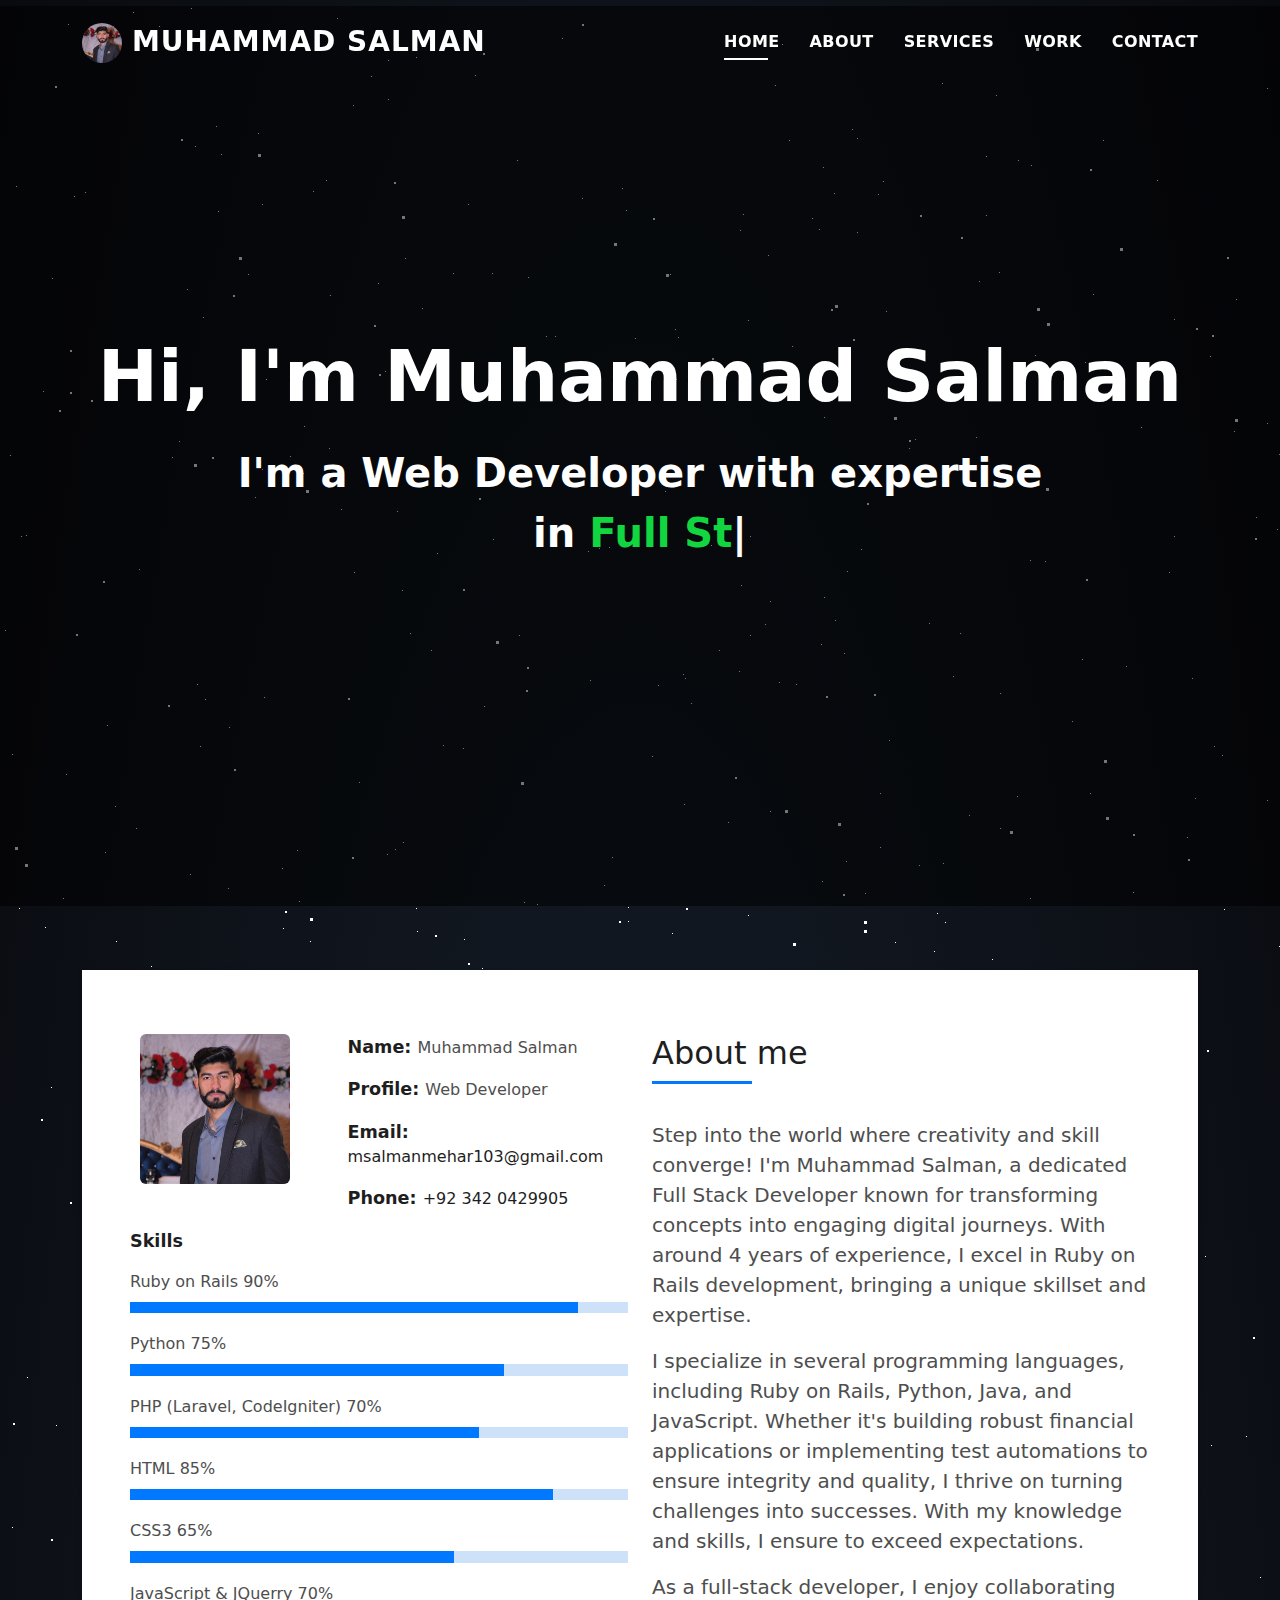
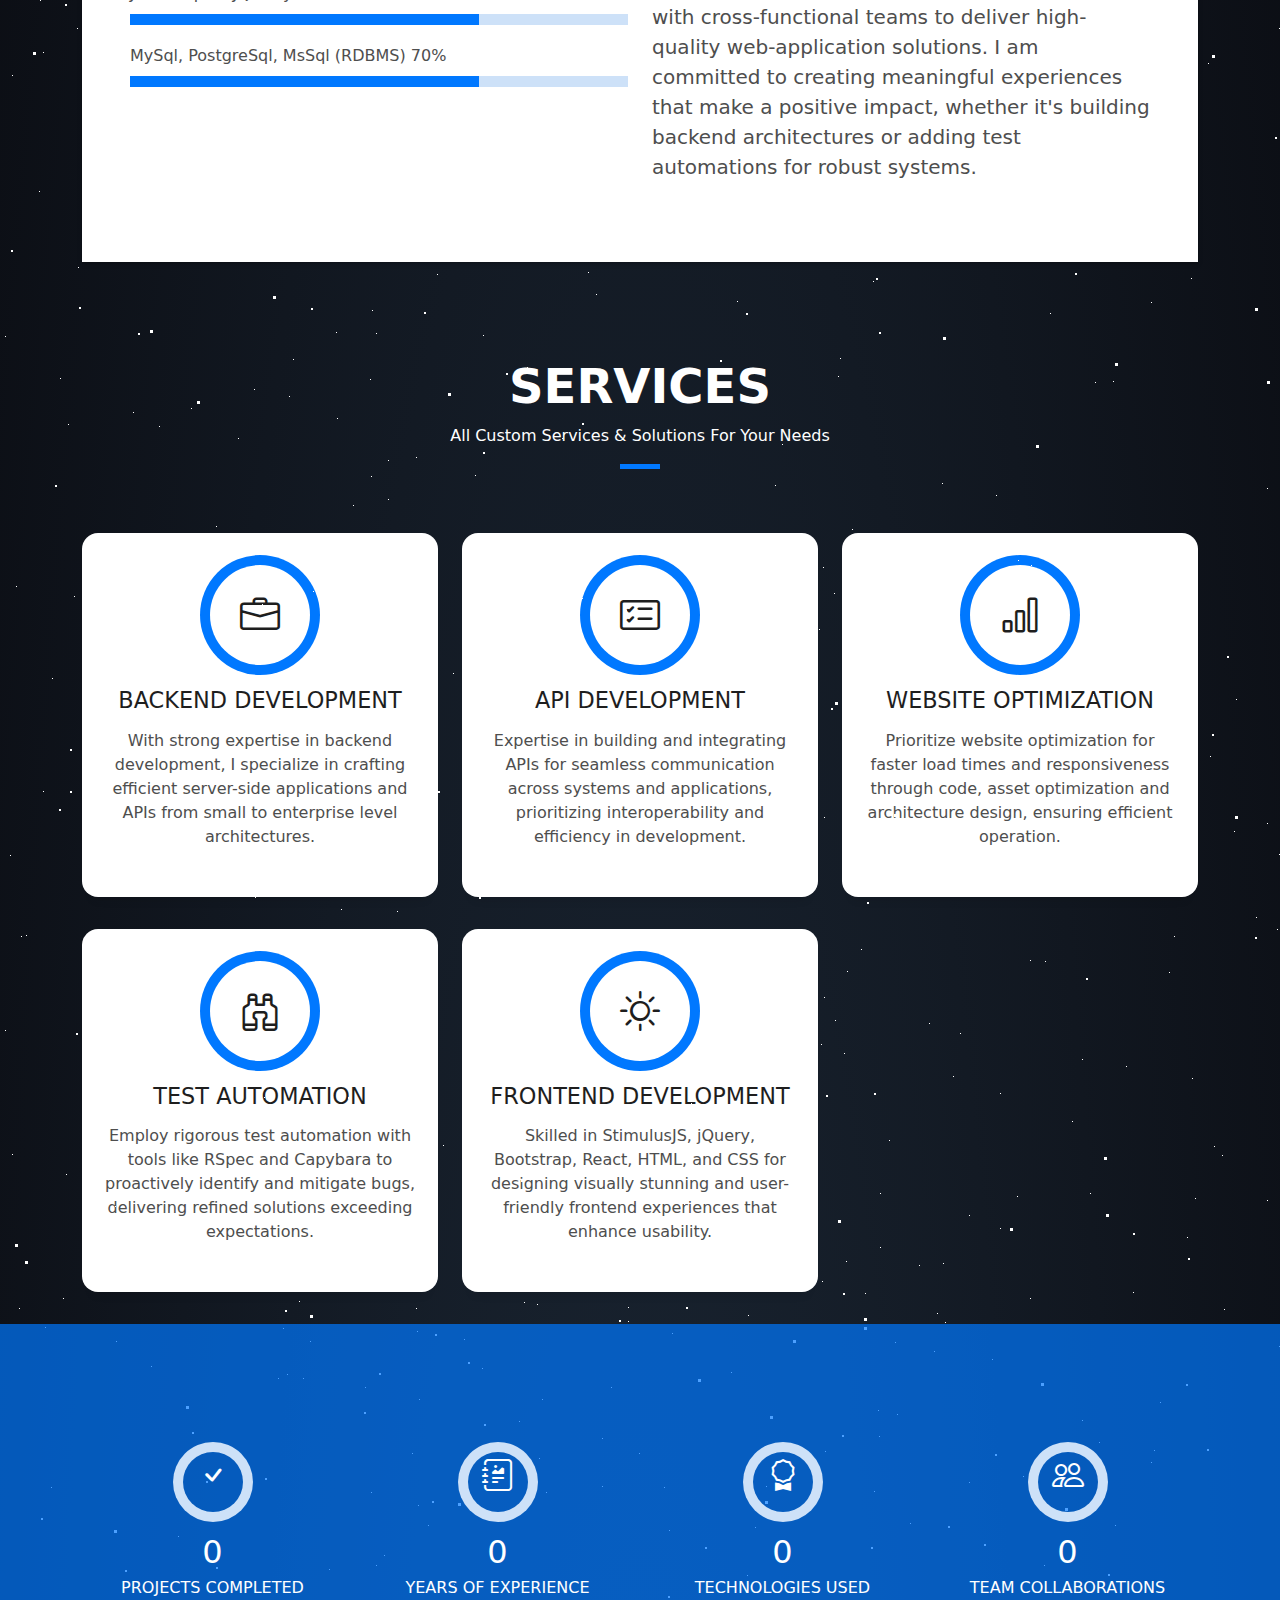
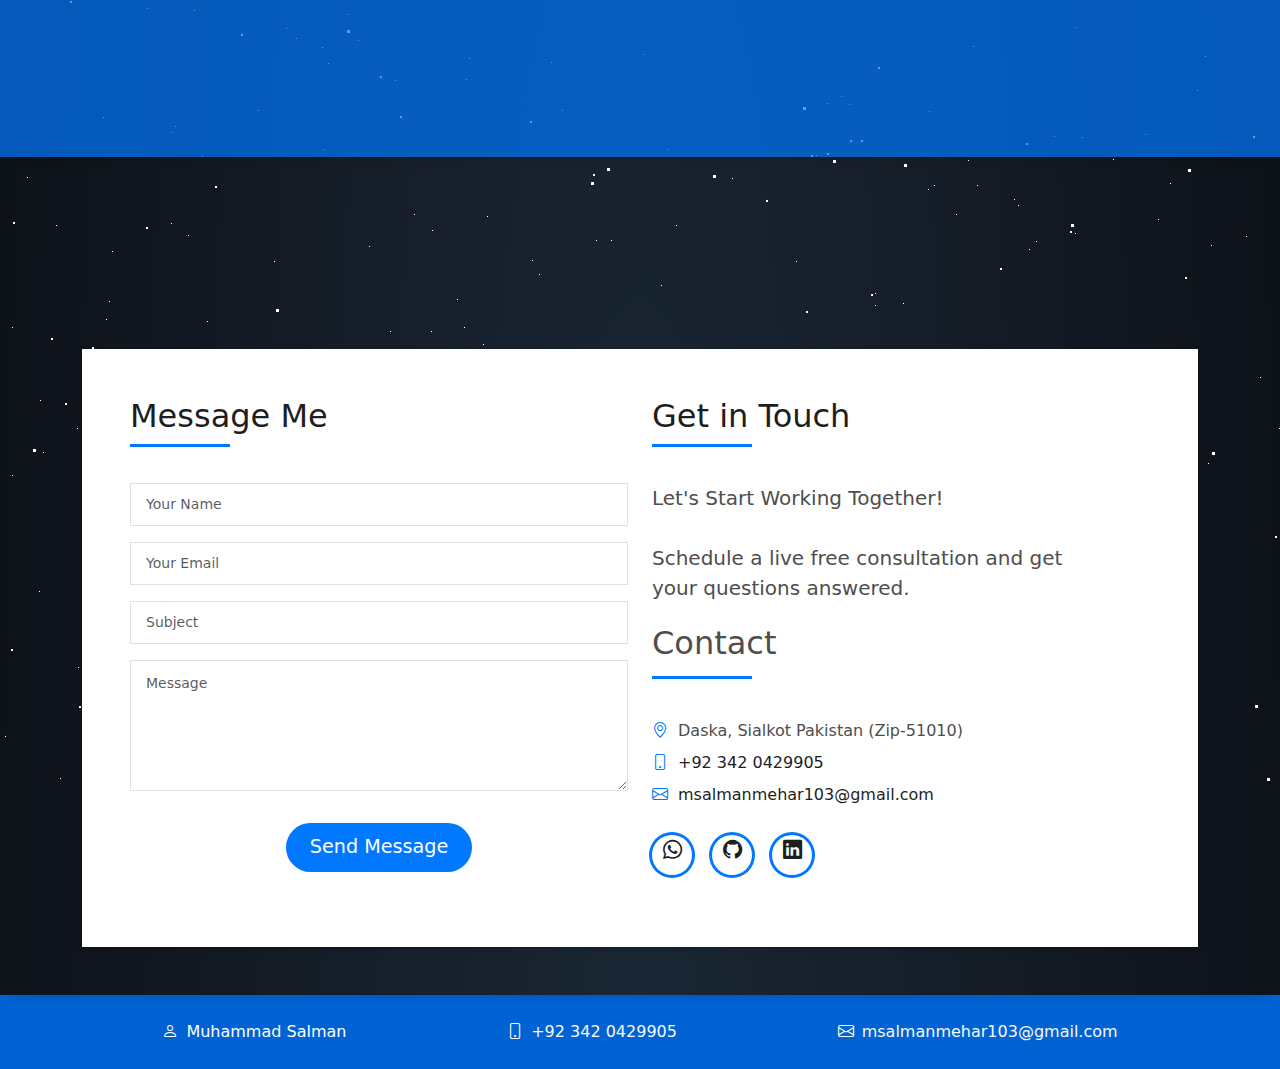
==== portfolio/index.html @ c0777f91 "resume" ====
<!DOCTYPE html>
<html lang="en">

<head>
  <meta charset="utf-8">
  <meta content="width=device-width, initial-scale=1.0" name="viewport">

  <title>Salman | Web Developer</title>
  <meta content="Muhammad Salman - Software Developer, Portfolio" name="description">
  <meta content="Salman Mehar, software developer, web developer, Ruby on Rails, JavaScript, JQuerry, portfolio, web applications, websites" name="keywords">
  <link href="assets/img/logo-personal.jpeg" rel="icon">
  <link href="assets/vendor/bootstrap/css/bootstrap.min.css" rel="stylesheet">
  <link href="assets/vendor/bootstrap-icons/bootstrap-icons.css" rel="stylesheet">
  <link href="assets/vendor/glightbox/css/glightbox.min.css" rel="stylesheet">
  <link href="assets/vendor/swiper/swiper-bundle.min.css" rel="stylesheet">
  <link href="assets/css/style.css" rel="stylesheet">
  <link href="assets/css/stars.css" rel="stylesheet">
  <link href="assets/scss/style.scss" rel="stylesheet">
</head>

<body>
  <div id='stars'></div>
  <div id='stars2'></div>
  <div id='stars3'></div>
  <header id="header" class="fixed-top">
    <div class="container d-flex align-items-center justify-content-between">

      <div class="branding d-flex align-items-center">
        <a href="index.html" class="logo"><img src="assets/img/logo-personal.jpeg" alt="" class="img-fluid logo-icon"></a>
        <h1 class="logo"><a href="index.html">MUHAMMAD SALMAN</a></h1>
      </div>

      <nav id="navbar" class="navbar">
        <ul>
          <li><a class="nav-link scrollto active" href="#hero">Home</a></li>
          <li><a class="nav-link scrollto" href="#about">About</a></li>
          <li><a class="nav-link scrollto" href="#services">Services</a></li>
          <li><a class="nav-link scrollto " href="#work">Work</a></li>
          <!-- <li><a class="nav-link scrollto " href="#blog">Blog</a></li> -->
          <li><a class="nav-link scrollto" href="#contact">Contact</a></li>
        </ul>
        <i class="bi bi-list mobile-nav-toggle"></i>
      </nav>

    </div>
  </header>

  <!-- ======= Home Section ======= -->
  <div id="hero" class="hero route bg-image">
    <div class="overlay-itro"></div>
    <div class="hero-content display-table">
      <div class="table-cell">
        <div class="container">
          <!-- <p class="display-6 color-d">Welcome to my Portfolio!</p> -->
          <h1 class="hero-title mb-4">Hi, I'm Muhammad Salman</h1>
          <p class="hero-subtitle">I'm a Web Developer with expertise<br>in <span class="typed typing-text" data-typed-items="Full Stack Engineering, Ruby on Rails Development, Test Automation, and AI Integration"></span></p>          
          <!-- <p class="pt-3"><a class="btn btn-primary btn js-scroll px-4" href="#about" role="button">Learn More</a></p> -->
        </div>
      </div>
    </div>
  </div><!-- End Home Section -->

  <main id="main">

    <!-- ======= About Section ======= -->
    <section id="about" class="about-mf sect-pt4 route">
      <div class="container">
        <div class="row">
          <div class="col-sm-12">
            <div class="box-shadow-full">
              <div class="row">
                <div class="col-md-6">
                  <div class="row">
                    <div class="col-sm-6 col-md-5">
                      <div class="about-img">
                        <img src="assets/img/logo-personal.jpeg" class="img-fluid rounded b-shadow-a" alt="">
                      </div>
                    </div>
                    <div class="col-sm-6 col-md-7">
                      <div class="about-info">
                        <p><span class="title-s">Name: </span> <span>Muhammad Salman</span></p>
                        <p><span class="title-s">Profile: </span> <span>Web Developer</span></p>
                        <p><span class="title-s">Email: </span> <span><a href="mailto:msalmanmehar103@gmail.com">msalmanmehar103@gmail.com</a></span></p>
                        <p><span class="title-s">Phone: </span> <span><a href="tel:+923420429905">+92 342 0429905</a></span></p>
                      </div>
                    </div>
                  </div>
                  <div class="skill-mf">
                    <p class="title-s">Skills</p>
                    <span>Ruby on Rails</span> <span class="pull-right">90%</span>
                    <div class="progress">
                      <div class="progress-bar" role="progressbar" style="width: 90%" aria-valuenow="90" aria-valuemin="0" aria-valuemax="100"></div>
                    </div>
                    <span>Python</span> <span class="pull-right">75%</span>
                    <div class="progress">
                      <div class="progress-bar" role="progressbar" style="width: 75%" aria-valuenow="75" aria-valuemin="0" aria-valuemax="100"></div>
                    </div>
                    <span>PHP (Laravel, CodeIgniter)</span> <span class="pull-right">70%</span>
                    <div class="progress">
                      <div class="progress-bar" role="progressbar" style="width: 70%" aria-valuenow="70" aria-valuemin="0" aria-valuemax="100"></div>
                    </div>
                    <span>HTML</span> <span class="pull-right">85%</span>
                    <div class="progress">
                      <div class="progress-bar" role="progressbar" style="width: 85%;" aria-valuenow="85" aria-valuemin="0" aria-valuemax="100"></div>
                    </div>
                    <span>CSS3</span> <span class="pull-right">65%</span>
                    <div class="progress">
                      <div class="progress-bar" role="progressbar" style="width: 65%" aria-valuenow="65" aria-valuemin="0" aria-valuemax="100"></div>
                    </div>
                    <span>JavaScript & JQuerry</span> <span class="pull-right">70%</span>
                    <div class="progress">
                      <div class="progress-bar" role="progressbar" style="width: 70%" aria-valuenow="70" aria-valuemin="0" aria-valuemax="100"></div>
                    </div>
                    <span>MySql, PostgreSql, MsSql (RDBMS)</span> <span class="pull-right">70%</span>
                    <div class="progress">
                      <div class="progress-bar" role="progressbar" style="width: 70%" aria-valuenow="70" aria-valuemin="0" aria-valuemax="100"></div>
                    </div>
                  </div>
                </div>
                <div class="col-md-6">
                  <div class="about-me pt-4 pt-md-0">
                    <div class="title-box-2">
                      <h5 class="title-left">
                        About me
                      </h5>
                    </div>
                    <p class="lead">
                      Step into the world where creativity and skill converge! I'm Muhammad Salman, a dedicated Full Stack Developer known for transforming concepts into engaging digital journeys. With around 4 years of experience, I excel in Ruby on Rails development, bringing a unique skillset and expertise.
                    </p>
                    <p class="lead">
                      I specialize in several programming languages, including Ruby on Rails, Python, Java, and JavaScript. Whether it's building robust financial applications or implementing test automations to ensure integrity and quality, I thrive on turning challenges into successes. With my knowledge and skills, I ensure to exceed expectations.
                    <p class="lead">
                      As a full-stack developer, I enjoy collaborating with cross-functional teams to deliver high-quality web-application solutions. I am committed to creating meaningful experiences that make a positive impact, whether it's building backend architectures or adding test automations for robust systems.
                    </p>
                  </div>
                </div>
              </div>
            </div>
          </div>
        </div>
      </div>
    </section><!-- End About Section -->

    <!-- ======= Services Section ======= -->
    <section id="services" class="services-mf pt-5 route">
      <div class="container">
        <div class="row">
          <div class="col-sm-12">
            <div class="title-box text-center">
              <h3 class="title-a">
                Services
              </h3>
              <p class="subtitle-a">
                All Custom Services & Solutions For Your Needs
              </p>
              <div class="line-mf"></div>
            </div>
          </div>
        </div>
        <div class="row">
          <div class="col-md-4">
            <div class="service-box">
              <div class="service-ico">
                <span class="ico-circle"><i class="bi bi-briefcase"></i></span>
              </div>
              <div class="service-content">
                <h2 class="s-title">Backend Development</h2>
                <p class="s-description text-center">
                  With strong expertise in backend development, I specialize in crafting efficient server-side applications and APIs from small to enterprise level architectures.
                </p>
              </div>
            </div>
          </div>
          <div class="col-md-4">
            <div class="service-box">
              <div class="service-ico">
                <span class="ico-circle"><i class="bi bi-card-checklist"></i></span>
              </div>
              <div class="service-content">
                <h2 class="s-title">API Development</h2>
                <p class="s-description text-center">
                  Expertise in building and integrating APIs for seamless communication across systems and applications, prioritizing interoperability and efficiency in development.
                </p>
              </div>
            </div>
          </div>
          <div class="col-md-4">
            <div class="service-box">
              <div class="service-ico">
                <span class="ico-circle"><i class="bi bi-bar-chart"></i></span>
              </div>
              <div class="service-content">
                <h2 class="s-title">Website Optimization</h2>
                <p class="s-description text-center">
                  Prioritize website optimization for faster load times and responsiveness through code, asset optimization and architecture design, ensuring efficient operation.
                </p>
              </div>
            </div>
          </div>
            <div class="col-md-4">
              <div class="service-box">
                <div class="service-ico">
                  <span class="ico-circle"><i class="bi bi-binoculars"></i></span>
                </div>
                <div class="service-content">
                  <h2 class="s-title">Test Automation</h2>
                  <p class="s-description text-center">
                    Employ rigorous test automation with tools like RSpec and Capybara to proactively identify and mitigate bugs, delivering refined solutions exceeding expectations.
                  </p>
                </div>
              </div>
            </div>
            <div class="col-md-4">
              <div class="service-box">
                <div class="service-ico">
                  <span class="ico-circle"><i class="bi bi-brightness-high"></i></span>
                </div>
                <div class="service-content">
                  <h2 class="s-title">Frontend Development</h2>
                  <p class="s-description text-center">
                    Skilled in StimulusJS, jQuery, Bootstrap, React, HTML, and CSS for designing visually stunning and user-friendly frontend experiences that enhance usability.
                  </p>
                </div>
              </div>
            </div>
        </div>
      </div>
    </section><!-- End Services Section -->

    <!-- ======= Counter Section ======= -->
    <div class="section-counter paralax-mf bg-image">
      <div class="overlay-mf"></div>
      <div class="container position-relative">
        <div class="row">
          <div class="col-sm-3 col-lg-3">
            <div class="counter-box counter-box pt-4 pt-md-0">
              <div class="counter-ico">
                <span class="ico-circle"><i class="bi bi-check"></i></span>
              </div>
              <div class="counter-num">
                <p data-purecounter-start="0" data-purecounter-end="10" data-purecounter-duration="1" class="counter purecounter"></p>
                <span class="counter-text">PROJECTS COMPLETED</span>
              </div>
            </div>
          </div>
          <div class="col-sm-3 col-lg-3">
            <div class="counter-box pt-4 pt-md-0">
              <div class="counter-ico">
                <span class="ico-circle"><i class="bi bi-journal-richtext"></i></span>
              </div>
              <div class="counter-num">
                <p data-purecounter-start="0" data-purecounter-end="04" data-purecounter-duration="1" class="counter purecounter"></p>
                <span class="counter-text">YEARS OF EXPERIENCE</span>
              </div>
            </div>
          </div>
          <div class="col-sm-3 col-lg-3">
            <div class="counter-box pt-4 pt-md-0">
              <div class="counter-ico">
                <span class="ico-circle"><i class="bi bi-award"></i></span>
              </div>
              <div class="counter-num">
                <p data-purecounter-start="0" data-purecounter-end="15" data-purecounter-duration="1" class="counter purecounter"></p>
                <span class="counter-text">TECHNOLOGIES USED</span>
              </div>
            </div>
          </div>
          <div class="col-sm-3 col-lg-3">
            <div class="counter-box pt-4 pt-md-0">
              <div class="counter-ico">
                <span class="ico-circle"><i class="bi bi-people"></i></span>
              </div>
              <div class="counter-num">
                <p data-purecounter-start="0" data-purecounter-end="10" data-purecounter-duration="1" class="counter purecounter"></p>
                <span class="counter-text">TEAM COLLABORATIONS</span>
              </div>
            </div>
          </div>
        </div>
      </div>
    </div><!-- End Counter Section -->
    <!-- ======= Portfolio Section ======= 
    <section id="work" class="portfolio-mf sect-pt4 route">
      <div class="container">
        <div class="row">
          <div class="col-sm-12">
            <div class="title-box text-center">
              <h3 class="title-a">
                Portfolio
              </h3>
              <p class="subtitle-a">
                Lorem ipsum, dolor sit amet consectetur adipisicing elit.
              </p>
              <div class="line-mf"></div>
            </div>
          </div>
        </div>
        <div class="row">
          <div class="col-md-4">
            <div class="work-box">
              <a href="assets/img/work-1.jpg" data-gallery="portfolioGallery" class="portfolio-lightbox">
                <div class="work-img">
                  <img src="assets/img/work-1.jpg" alt="" class="img-fluid">
                </div>
              </a>
              <div class="work-content">
                <div class="row">
                  <div class="col-sm-8">
                    <h2 class="w-title">Lorem impsum dolor</h2>
                    <div class="w-more">
                      <span class="w-ctegory">Web Design</span> / <span class="w-date">18 Sep. 2018</span>
                    </div>
                  </div>
                  <div class="col-sm-4">
                    <div class="w-like">
                      <a href="portfolio-details.html"> <span class="bi bi-plus-circle"></span></a>
                    </div>
                  </div>
                </div>
              </div>
            </div>
          </div>
          <div class="col-md-4">
            <div class="work-box">
              <a href="assets/img/work-2.jpg" data-gallery="portfolioGallery" class="portfolio-lightbox">
                <div class="work-img">
                  <img src="assets/img/work-2.jpg" alt="" class="img-fluid">
                </div>
              </a>
              <div class="work-content">
                <div class="row">
                  <div class="col-sm-8">
                    <h2 class="w-title">Loreda Cuno Nere</h2>
                    <div class="w-more">
                      <span class="w-ctegory">Web Design</span> / <span class="w-date">18 Sep. 2018</span>
                    </div>
                  </div>
                  <div class="col-sm-4">
                    <div class="w-like">
                      <a href="portfolio-details.html"> <span class="bi bi-plus-circle"></span></a>
                    </div>
                  </div>
                </div>
              </div>
            </div>
          </div>
          <div class="col-md-4">
            <div class="work-box">
              <a href="assets/img/work-3.jpg" data-gallery="portfolioGallery" class="portfolio-lightbox">
                <div class="work-img">
                  <img src="assets/img/work-3.jpg" alt="" class="img-fluid">
                </div>
              </a>
              <div class="work-content">
                <div class="row">
                  <div class="col-sm-8">
                    <h2 class="w-title">Mavrito Lana Dere</h2>
                    <div class="w-more">
                      <span class="w-ctegory">Web Design</span> / <span class="w-date">18 Sep. 2018</span>
                    </div>
                  </div>
                  <div class="col-sm-4">
                    <div class="w-like">
                      <a href="portfolio-details.html"> <span class="bi bi-plus-circle"></span></a>
                    </div>
                  </div>
                </div>
              </div>
            </div>
          </div>
          <div class="col-md-4">
            <div class="work-box">
              <a href="assets/img/work-4.jpg" data-gallery="portfolioGallery" class="portfolio-lightbox">
                <div class="work-img">
                  <img src="assets/img/work-4.jpg" alt="" class="img-fluid">
                </div>
              </a>
              <div class="work-content">
                <div class="row">
                  <div class="col-sm-8">
                    <h2 class="w-title">Bindo Laro Cado</h2>
                    <div class="w-more">
                      <span class="w-ctegory">Web Design</span> / <span class="w-date">18 Sep. 2018</span>
                    </div>
                  </div>
                  <div class="col-sm-4">
                    <div class="w-like">
                      <a href="portfolio-details.html"> <span class="bi bi-plus-circle"></span></a>
                    </div>
                  </div>
                </div>
              </div>
            </div>
          </div>
          <div class="col-md-4">
            <div class="work-box">
              <a href="assets/img/work-5.jpg" data-gallery="portfolioGallery" class="portfolio-lightbox">
                <div class="work-img">
                  <img src="assets/img/work-5.jpg" alt="" class="img-fluid">
                </div>
              </a>
              <div class="work-content">
                <div class="row">
                  <div class="col-sm-8">
                    <h2 class="w-title">Studio Lena Mado</h2>
                    <div class="w-more">
                      <span class="w-ctegory">Web Design</span> / <span class="w-date">18 Sep. 2018</span>
                    </div>
                  </div>
                  <div class="col-sm-4">
                    <div class="w-like">
                      <a href="portfolio-details.html"> <span class="bi bi-plus-circle"></span></a>
                    </div>
                  </div>
                </div>
              </div>
            </div>
          </div>
          <div class="col-md-4">
            <div class="work-box">
              <a href="assets/img/work-6.jpg" data-gallery="portfolioGallery" class="portfolio-lightbox">
                <div class="work-img">
                  <img src="assets/img/work-6.jpg" alt="" class="img-fluid">
                </div>
              </a>
              <div class="work-content">
                <div class="row">
                  <div class="col-sm-8">
                    <h2 class="w-title">Studio Big Bang</h2>
                    <div class="w-more">
                      <span class="w-ctegory">Web Design</span> / <span class="w-date">18 Sep. 2017</span>
                    </div>
                  </div>
                  <div class="col-sm-4">
                    <div class="w-like">
                      <a href="portfolio-details.html"> <span class="bi bi-plus-circle"></span></a>
                    </div>
                  </div>
                </div>
              </div>
            </div>
          </div>

        </div>
      </div>
    </section> End Portfolio Section -->

    <!-- ======= Testimonials Section =======
    <div class="testimonials paralax-mf bg-image" style="background-image: url(assets/img/overlay-bg.jpg)">
      <div class="overlay-mf"></div>
      <div class="container">
        <div class="row">
          <div class="col-md-12">

            <div class="testimonials-slider swiper" data-aos="fade-up" data-aos-delay="100">
              <div class="swiper-wrapper">

                <div class="swiper-slide">
                  <div class="testimonial-box">
                    <div class="author-test">
                      <img src="assets/img/testimonial-2.jpg" alt="" class="rounded-circle b-shadow-a">
                      <span class="author">Xavi Alonso</span>
                    </div>
                    <div class="content-test">
                      <p class="description lead">
                        Curabitur arcu erat, accumsan id imperdiet et, porttitor at sem. Lorem ipsum dolor sit amet,
                        consectetur adipiscing elit.
                      </p>
                    </div>
                  </div>
                </div>

                <div class="swiper-slide">
                  <div class="testimonial-box">
                    <div class="author-test">
                      <img src="assets/img/testimonial-4.jpg" alt="" class="rounded-circle b-shadow-a">
                      <span class="author">Marta Socrate</span>
                    </div>
                    <div class="content-test">
                      <p class="description lead">
                        Curabitur arcu erat, accumsan id imperdiet et, porttitor at sem. Lorem ipsum dolor sit amet,
                        consectetur adipiscing elit.
                      </p>
                    </div>
                  </div>
                </div>
              </div>
              <div class="swiper-pagination"></div>
            </div>
          </div>
        </div>
      </div>
    </div> End Testimonials Section -->

    <!-- ======= Blog Section ======= 
    <section id="blog" class="blog-mf sect-pt4 route">
      <div class="container">
        <div class="row">
          <div class="col-sm-12">
            <div class="title-box text-center">
              <h3 class="title-a">
                Blog
              </h3>
              <p class="subtitle-a">
                Lorem ipsum, dolor sit amet consectetur adipisicing elit.
              </p>
              <div class="line-mf"></div>
            </div>
          </div>
        </div>
        <div class="row">
          <div class="col-md-4">
            <div class="card card-blog">
              <div class="card-img">
                <a href="blog-single.html"><img src="assets/img/post-1.jpg" alt="" class="img-fluid"></a>
              </div>
              <div class="card-body">
                <div class="card-category-box">
                  <div class="card-category">
                    <h6 class="category">Travel</h6>
                  </div>
                </div>
                <h3 class="card-title"><a href="blog-single.html">See more ideas about Travel</a></h3>
                <p class="card-description">
                  Proin eget tortor risus. Pellentesque in ipsum id orci porta dapibus. Praesent sapien massa, convallis
                  a pellentesque nec,
                  egestas non nisi.
                </p>
              </div>
              <div class="card-footer">
                <div class="post-author">
                  <a href="#">
                    <img src="assets/img/testimonial-2.jpg" alt="" class="avatar rounded-circle">
                    <span class="author">Morgan Freeman</span>
                  </a>
                </div>
                <div class="post-date">
                  <span class="bi bi-clock"></span> 10 min
                </div>
              </div>
            </div>
          </div>
          <div class="col-md-4">
            <div class="card card-blog">
              <div class="card-img">
                <a href="blog-single.html"><img src="assets/img/post-2.jpg" alt="" class="img-fluid"></a>
              </div>
              <div class="card-body">
                <div class="card-category-box">
                  <div class="card-category">
                    <h6 class="category">Web Design</h6>
                  </div>
                </div>
                <h3 class="card-title"><a href="blog-single.html">See more ideas about Travel</a></h3>
                <p class="card-description">
                  Proin eget tortor risus. Pellentesque in ipsum id orci porta dapibus. Praesent sapien massa, convallis
                  a pellentesque nec,
                  egestas non nisi.
                </p>
              </div>
              <div class="card-footer">
                <div class="post-author">
                  <a href="#">
                    <img src="assets/img/testimonial-2.jpg" alt="" class="avatar rounded-circle">
                    <span class="author">Morgan Freeman</span>
                  </a>
                </div>
                <div class="post-date">
                  <span class="bi bi-clock"></span> 10 min
                </div>
              </div>
            </div>
          </div>
          <div class="col-md-4">
            <div class="card card-blog">
              <div class="card-img">
                <a href="blog-single.html"><img src="assets/img/post-3.jpg" alt="" class="img-fluid"></a>
              </div>
              <div class="card-body">
                <div class="card-category-box">
                  <div class="card-category">
                    <h6 class="category">Web Design</h6>
                  </div>
                </div>
                <h3 class="card-title"><a href="blog-single.html">See more ideas about Travel</a></h3>
                <p class="card-description">
                  Proin eget tortor risus. Pellentesque in ipsum id orci porta dapibus. Praesent sapien massa, convallis
                  a pellentesque nec,
                  egestas non nisi.
                </p>
              </div>
              <div class="card-footer">
                <div class="post-author">
                  <a href="#">
                    <img src="assets/img/testimonial-2.jpg" alt="" class="avatar rounded-circle">
                    <span class="author">Morgan Freeman</span>
                  </a>
                </div>
                <div class="post-date">
                  <span class="bi bi-clock"></span> 10 min
                </div>
              </div>
            </div>
          </div>
        </div>
      </div>
    </section> End Blog Section -->

    <!-- ======= Contact Section ======= -->
    <section id="contact" class="paralax-mf footer-paralax bg-image sect-mt4 route">
      <div class="container">
        <div class="row">
          <div class="col-sm-12">
            <div class="contact-mf">
              <div id="contact" class="box-shadow-full">
                <div class="row">
                  <div class="col-md-6">
                    <div class="title-box-2">
                      <h5 class="title-left">
                        Message Me
                      </h5>
                    </div>
                    <div>
                      <form action="forms/contact.php" method="post" role="form" class="php-email-form">
                        <div class="row">
                          <div class="col-md-12 mb-3">
                            <div class="form-group">
                              <input type="text" name="name" class="form-control" id="name" placeholder="Your Name" required>
                            </div>
                          </div>
                          <div class="col-md-12 mb-3">
                            <div class="form-group">
                              <input type="email" class="form-control" name="email" id="email" placeholder="Your Email" required>
                            </div>
                          </div>
                          <div class="col-md-12 mb-3">
                            <div class="form-group">
                              <input type="text" class="form-control" name="subject" id="subject" placeholder="Subject" required>
                            </div>
                          </div>
                          <div class="col-md-12">
                            <div class="form-group">
                              <textarea class="form-control" name="message" rows="5" placeholder="Message" required></textarea>
                            </div>
                          </div>
                          <div class="col-md-12 text-center my-3">
                            <div class="loading">Loading</div>
                            <div class="error-message"></div>
                            <div class="sent-message">Your message has been sent. Thank you!</div>
                          </div>
                          <div class="col-md-12 text-center">
                            <button type="submit" class="button button-a button-big button-rouded">Send Message</button>
                          </div>
                        </div>
                      </form>
                    </div>
                  </div>
                  <div class="col-md-6">
                    <div class="title-box-2 pt-4 pt-md-0">
                      <h5 class="title-left">
                        Get in Touch
                      </h5>
                    </div>
                    <div class="more-info">
                      <p class="lead">
                        <span>Let's Start Working Together!</span><br><br>
                        <span>Schedule a live free consultation and get</span><br>
                        <span>your questions answered.</span>
                      </p>
                      <div class="title-box-2 pt-2 pt-md-0">
                        <p class="title-left">Contact</p>
                      </div>
                      <ul class="list-ico">
                        <li><span class="bi bi-geo-alt"></span>Daska, Sialkot Pakistan (Zip-51010)</li>
                        <li><span class="bi bi-phone"></span><a href="tel:+923420429905">+92 342 0429905</a></li>
                        <li><span class="bi bi-envelope"></span><a href="mailto:msalmanmehar103@gmail.com">msalmanmehar103@gmail.com</a></li>
                      </ul>
                    </div>
                    <div class="socials">
                      <ul>
                        <!-- <li><a href=""><span class="ico-circle"><i class="bi bi-facebook"></i></span></a></li> -->
                        <li><a href="https://wa.me/923420429905"><span class="ico-circle"><i class="bi bi-whatsapp"></i></span></a></li>
                        <li><a href="https://github.com/Salman464" target="_blank"><span class="ico-circle"><i class="bi bi-github"></i></span></a></li>
                        <li><a href="https://www.linkedin.com/in/muhammad-salman-9a945217a/" target="_blank"><span class="ico-circle"><i class="bi bi-linkedin"></i></span></a></li>
                      </ul>
                    </div>
                  </div>
                </div>
              </div>
            </div>
          </div>
        </div>
      </div>
    </section><!-- End Contact Section -->

  </main><!-- End #main -->

  <!-- ======= Footer ======= -->
  <footer>
    <div class="container">
      <div class="row">
        <div class="col-sm-12">
          <div class="copyright-box">
            <div class="d-flex justify-content-around align-items-center">
              <p><span class="bi bi-person"></span>Muhammad Salman</p>
              <p><span class="bi bi-phone"></span><a class="text-light" href="tel:+923420429905">+92 342 0429905</a></p>
              <p><span class="bi bi-envelope"></span><a class="text-light" href="mailto:msalmanmehar103@gmail.com">msalmanmehar103@gmail.com</a></p>
            </div>
          </div>
        </div>
      </div>
    </div>
  </footer><!-- End  Footer -->

  <div id="preloader"></div>
  <a href="#" class="back-to-top d-flex align-items-center justify-content-center"><i class="bi bi-arrow-up-short"></i></a>

  <!-- Vendor JS Files -->
  <script src="assets/vendor/purecounter/purecounter_vanilla.js"></script>
  <script src="assets/vendor/bootstrap/js/bootstrap.bundle.min.js"></script>
  <script src="assets/vendor/glightbox/js/glightbox.min.js"></script>
  <script src="assets/vendor/swiper/swiper-bundle.min.js"></script>
  <script src="assets/vendor/typed.js/typed.umd.js"></script>
  <script src="assets/vendor/php-email-form/validate.js"></script>

  <!-- Template Main JS File -->
  <script src="assets/js/main.js"></script>

</body>

</html>
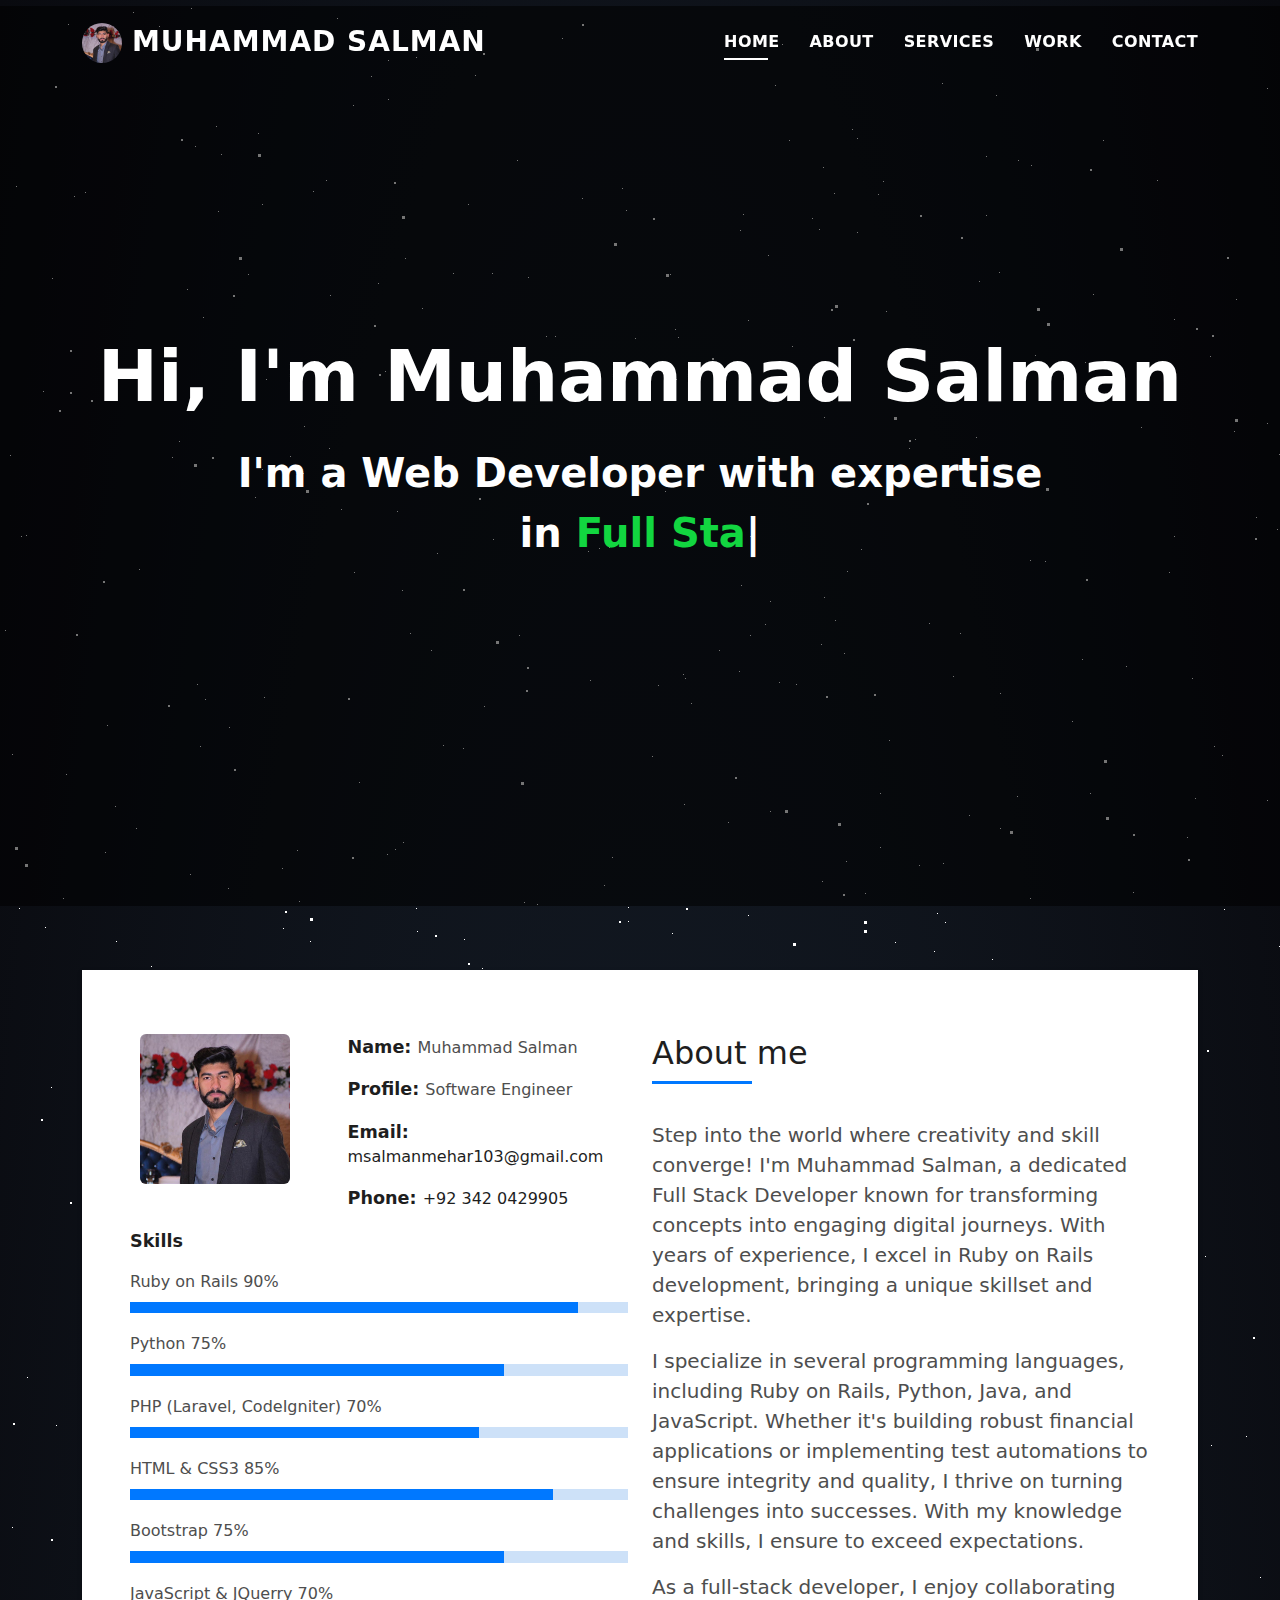
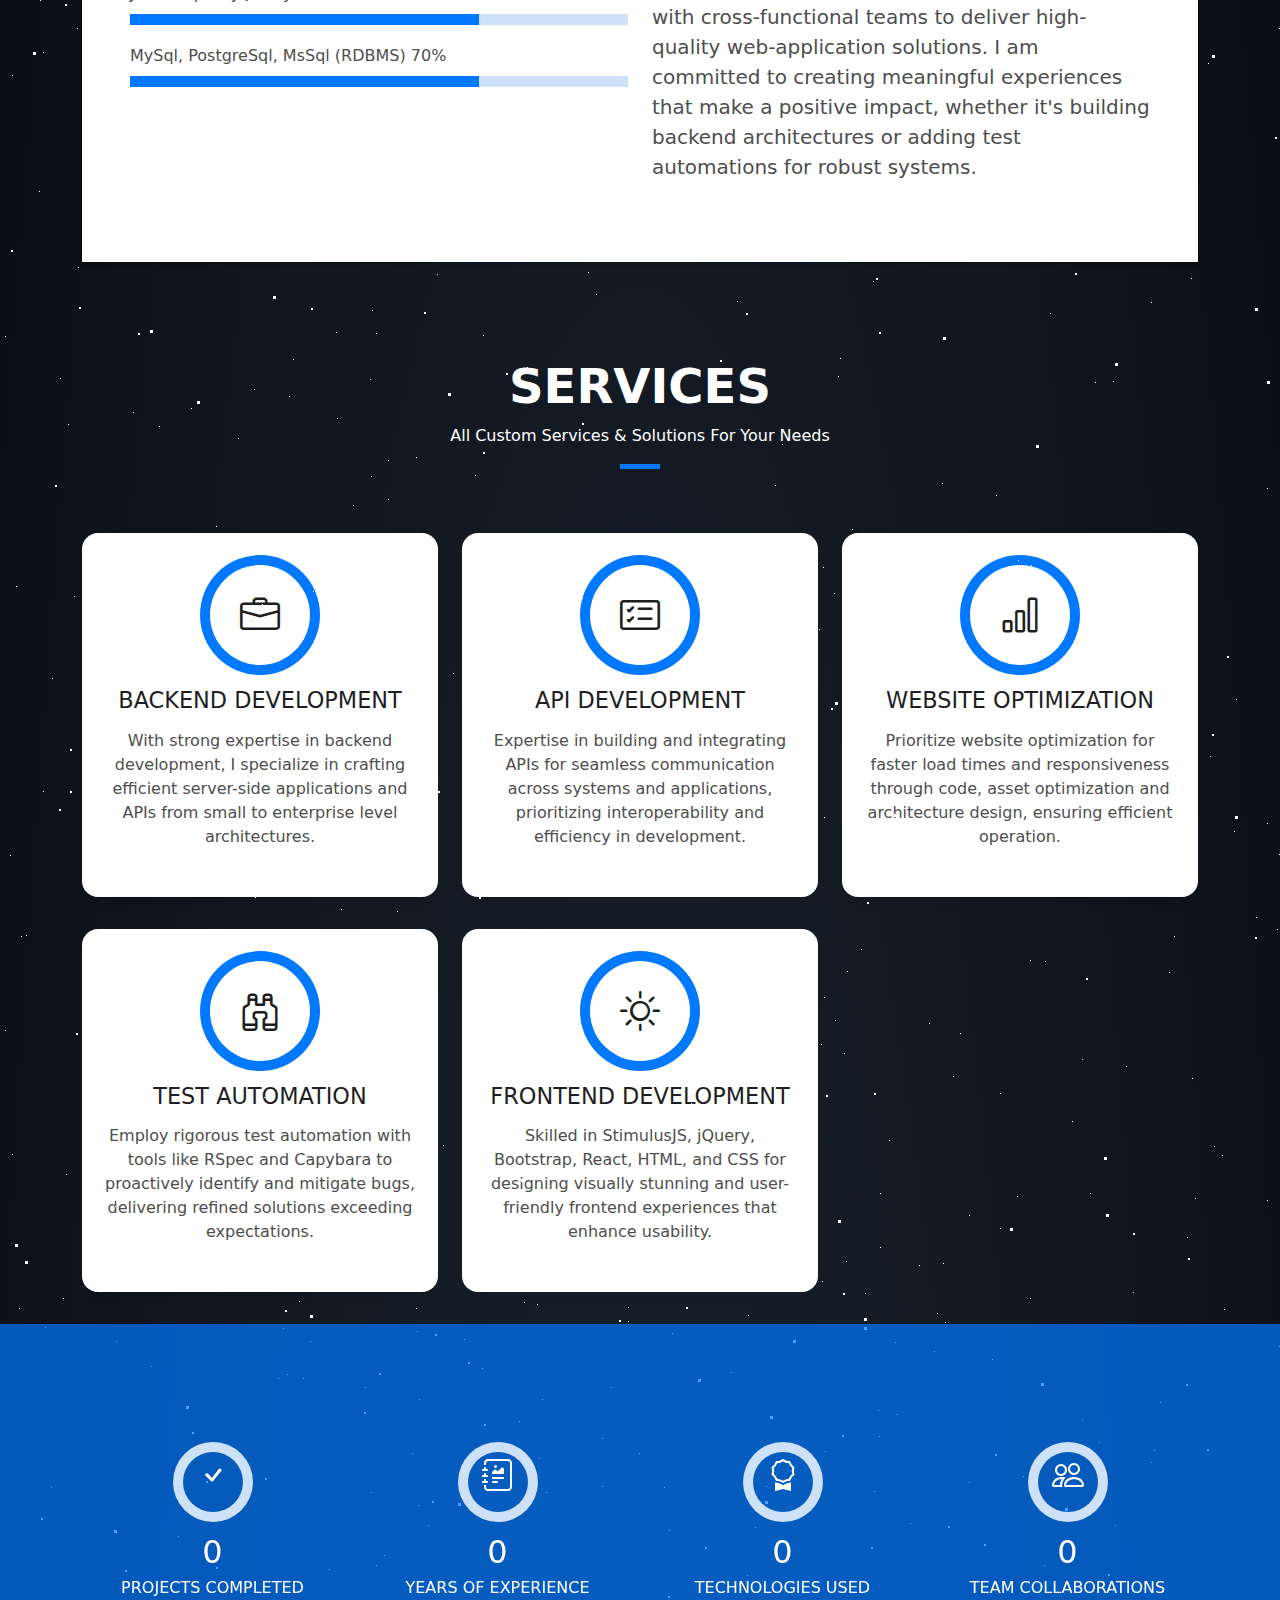
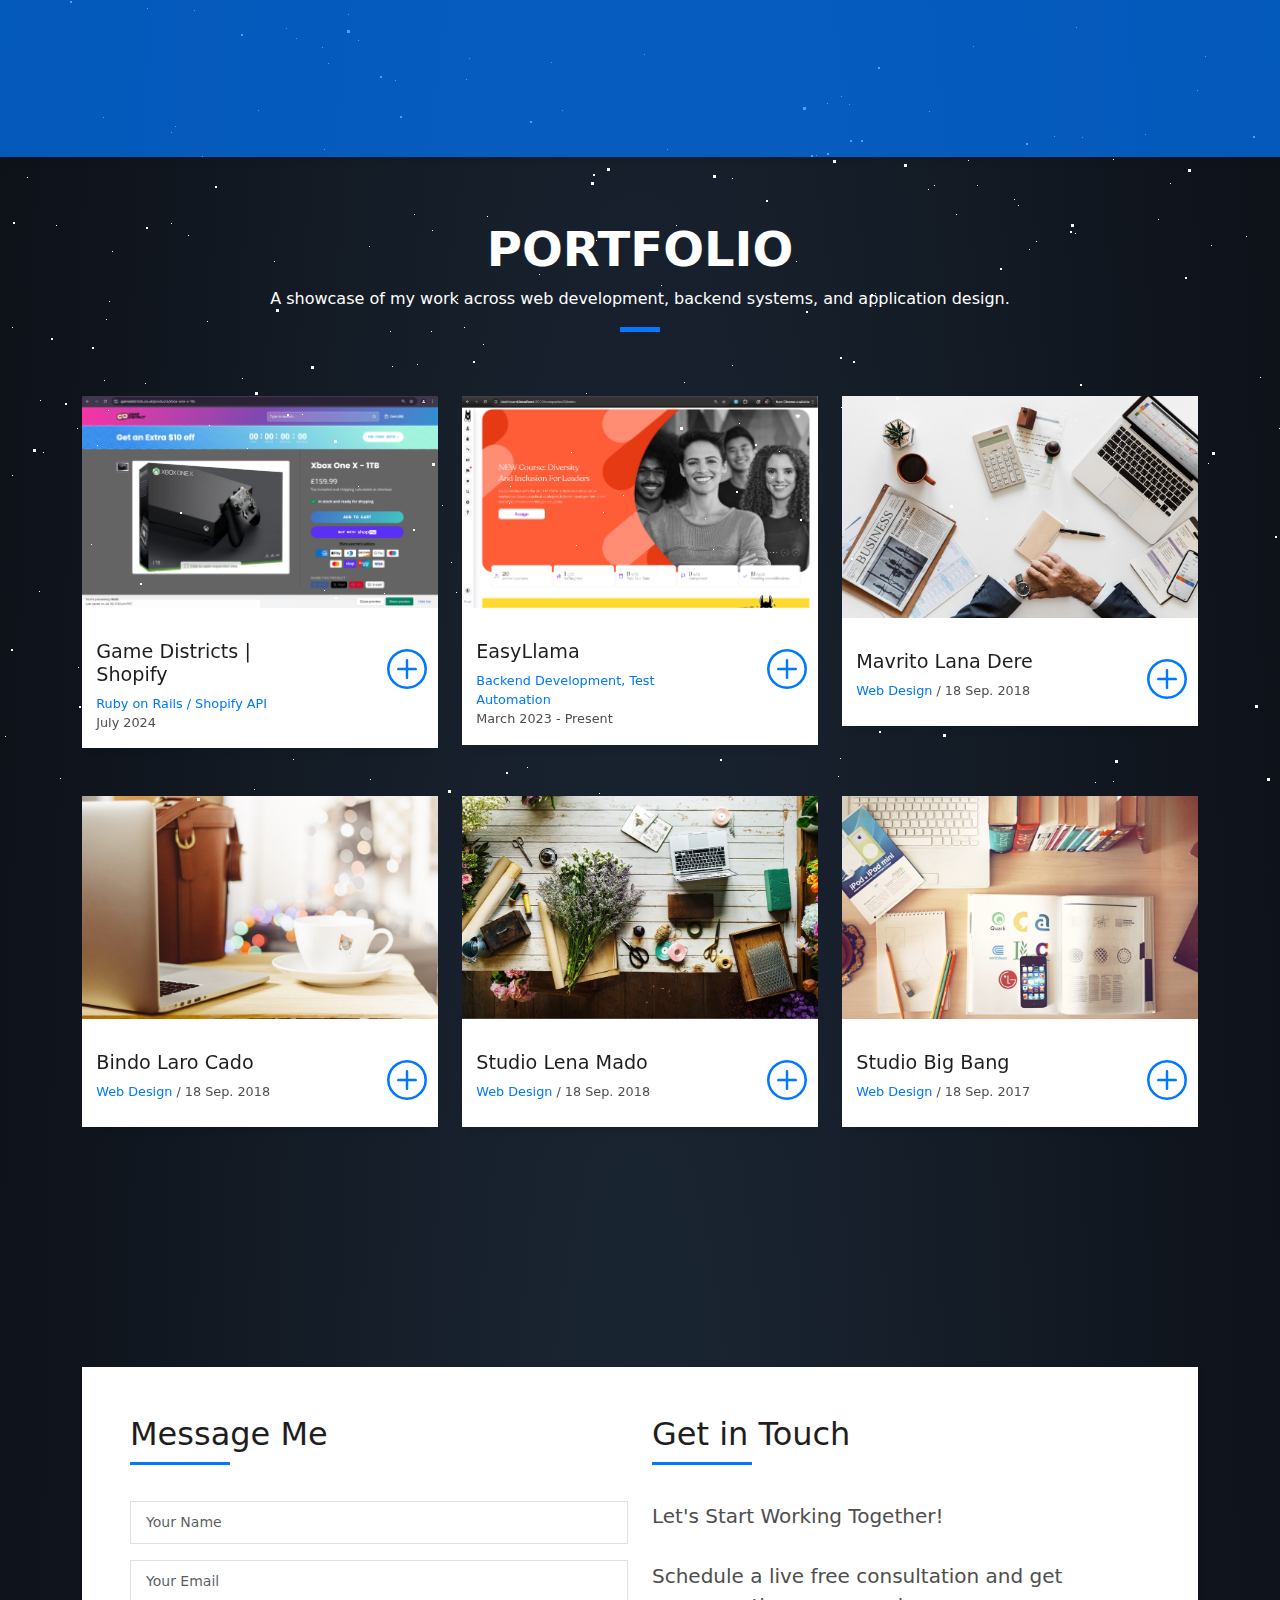
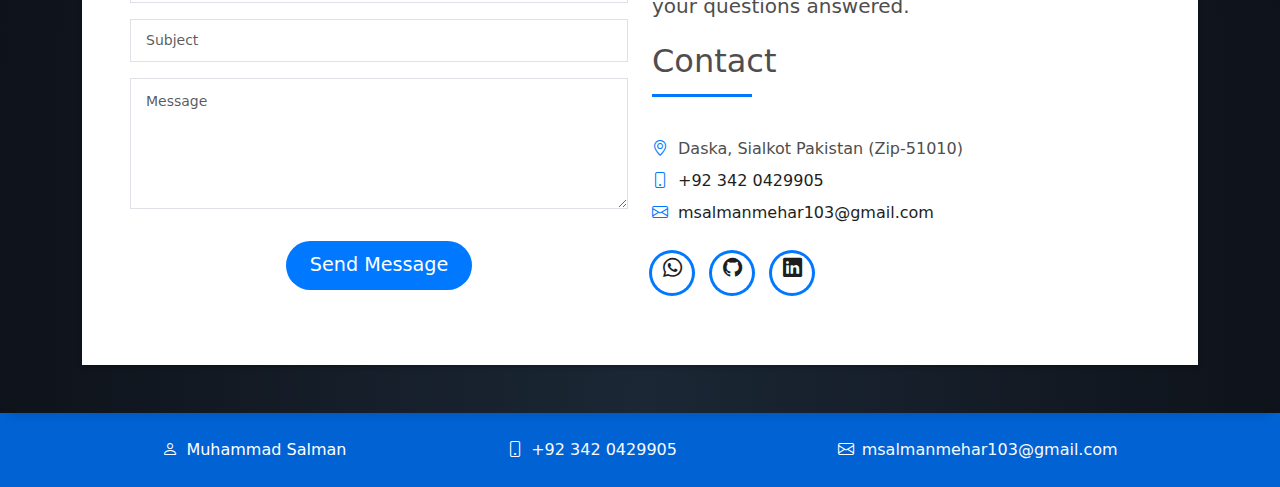
==== commit d782eef1: "new projects: easyllama, game-district" ====
--- a/portfolio/index.html
+++ b/portfolio/index.html
@@ -5,9 +5,9 @@
   <meta charset="utf-8">
   <meta content="width=device-width, initial-scale=1.0" name="viewport">
 
-  <title>Salman | Web Developer</title>
+  <title>Salman M.</title>
   <meta content="Muhammad Salman - Software Developer, Portfolio" name="description">
-  <meta content="Salman Mehar, software developer, web developer, Ruby on Rails, JavaScript, JQuerry, portfolio, web applications, websites" name="keywords">
+  <meta content="Salman Mehar, software developer, web developer, Ruby on Rails, JavaScript, JQuerry, portfolio, web applications, websites, automation engineer, ror, dev" name="keywords">
   <link href="assets/img/logo-personal.jpeg" rel="icon">
   <link href="assets/vendor/bootstrap/css/bootstrap.min.css" rel="stylesheet">
   <link href="assets/vendor/bootstrap-icons/bootstrap-icons.css" rel="stylesheet">
@@ -79,7 +79,7 @@
                     <div class="col-sm-6 col-md-7">
                       <div class="about-info">
                         <p><span class="title-s">Name: </span> <span>Muhammad Salman</span></p>
-                        <p><span class="title-s">Profile: </span> <span>Web Developer</span></p>
+                        <p><span class="title-s">Profile: </span> <span>Software Engineer</span></p>
                         <p><span class="title-s">Email: </span> <span><a href="mailto:msalmanmehar103@gmail.com">msalmanmehar103@gmail.com</a></span></p>
                         <p><span class="title-s">Phone: </span> <span><a href="tel:+923420429905">+92 342 0429905</a></span></p>
                       </div>
@@ -99,13 +99,13 @@
                     <div class="progress">
                       <div class="progress-bar" role="progressbar" style="width: 70%" aria-valuenow="70" aria-valuemin="0" aria-valuemax="100"></div>
                     </div>
-                    <span>HTML</span> <span class="pull-right">85%</span>
+                    <span>HTML & CSS3</span> <span class="pull-right">85%</span>
                     <div class="progress">
                       <div class="progress-bar" role="progressbar" style="width: 85%;" aria-valuenow="85" aria-valuemin="0" aria-valuemax="100"></div>
                     </div>
-                    <span>CSS3</span> <span class="pull-right">65%</span>
+                    <span></span>Bootstrap<span class="pull-right"> 75%</span>
                     <div class="progress">
-                      <div class="progress-bar" role="progressbar" style="width: 65%" aria-valuenow="65" aria-valuemin="0" aria-valuemax="100"></div>
+                      <div class="progress-bar" role="progressbar" style="width: 75%" aria-valuenow="75" aria-valuemin="0" aria-valuemax="100"></div>
                     </div>
                     <span>JavaScript & JQuerry</span> <span class="pull-right">70%</span>
                     <div class="progress">
@@ -125,7 +125,7 @@
                       </h5>
                     </div>
                     <p class="lead">
-                      Step into the world where creativity and skill converge! I'm Muhammad Salman, a dedicated Full Stack Developer known for transforming concepts into engaging digital journeys. With around 4 years of experience, I excel in Ruby on Rails development, bringing a unique skillset and expertise.
+                      Step into the world where creativity and skill converge! I'm Muhammad Salman, a dedicated Full Stack Developer known for transforming concepts into engaging digital journeys. With years of experience, I excel in Ruby on Rails development, bringing a unique skillset and expertise.
                     </p>
                     <p class="lead">
                       I specialize in several programming languages, including Ruby on Rails, Python, Java, and JavaScript. Whether it's building robust financial applications or implementing test automations to ensure integrity and quality, I thrive on turning challenges into successes. With my knowledge and skills, I ensure to exceed expectations.
@@ -238,7 +238,7 @@
                 <span class="ico-circle"><i class="bi bi-check"></i></span>
               </div>
               <div class="counter-num">
-                <p data-purecounter-start="0" data-purecounter-end="10" data-purecounter-duration="1" class="counter purecounter"></p>
+                <p data-purecounter-start="0" data-purecounter-end="20" data-purecounter-duration="1" class="counter purecounter"></p>
                 <span class="counter-text">PROJECTS COMPLETED</span>
               </div>
             </div>
@@ -279,7 +279,7 @@
         </div>
       </div>
     </div><!-- End Counter Section -->
-    <!-- ======= Portfolio Section ======= 
+
     <section id="work" class="portfolio-mf sect-pt4 route">
       <div class="container">
         <div class="row">
@@ -289,7 +289,7 @@
                 Portfolio
               </h3>
               <p class="subtitle-a">
-                Lorem ipsum, dolor sit amet consectetur adipisicing elit.
+                A showcase of my work across web development, backend systems, and application design.
               </p>
               <div class="line-mf"></div>
             </div>
@@ -298,22 +298,24 @@
         <div class="row">
           <div class="col-md-4">
             <div class="work-box">
-              <a href="assets/img/work-1.jpg" data-gallery="portfolioGallery" class="portfolio-lightbox">
+              <a href="assets/img/gamedistrict.png" data-gallery="portfolioGallery" class="portfolio-lightbox">
                 <div class="work-img">
-                  <img src="assets/img/work-1.jpg" alt="" class="img-fluid">
+                  <img src="assets/img/gamedistrict.png" alt="" class="img-fluid">
                 </div>
               </a>
               <div class="work-content">
                 <div class="row">
                   <div class="col-sm-8">
-                    <h2 class="w-title">Lorem impsum dolor</h2>
+                    <h2 class="w-title">Game Districts | Shopify</h2>
                     <div class="w-more">
-                      <span class="w-ctegory">Web Design</span> / <span class="w-date">18 Sep. 2018</span>
+                      <span class="w-ctegory">Ruby on Rails / Shopify API</span>
+                      <br>
+                      <span class="w-date">July 2024</span>
                     </div>
                   </div>
                   <div class="col-sm-4">
                     <div class="w-like">
-                      <a href="portfolio-details.html"> <span class="bi bi-plus-circle"></span></a>
+                      <a href="project-game-district.html"> <span class="bi bi-plus-circle"></span></a>
                     </div>
                   </div>
                 </div>
@@ -322,22 +324,24 @@
           </div>
           <div class="col-md-4">
             <div class="work-box">
-              <a href="assets/img/work-2.jpg" data-gallery="portfolioGallery" class="portfolio-lightbox">
+              <a href="assets/img/easyllama-2.png" data-gallery="portfolioGallery" class="portfolio-lightbox">
                 <div class="work-img">
-                  <img src="assets/img/work-2.jpg" alt="" class="img-fluid">
+                  <img src="assets/img/easyllama-2.png" alt="" class="img-fluid">
                 </div>
               </a>
               <div class="work-content">
                 <div class="row">
                   <div class="col-sm-8">
-                    <h2 class="w-title">Loreda Cuno Nere</h2>
+                    <h2 class="w-title">EasyLlama</h2>
                     <div class="w-more">
-                      <span class="w-ctegory">Web Design</span> / <span class="w-date">18 Sep. 2018</span>
+                      <span class="w-ctegory">Backend Development, Test Automation</span>
+                      <br>
+                      <span class="w-date">March 2023 - Present</span>
                     </div>
                   </div>
                   <div class="col-sm-4">
                     <div class="w-like">
-                      <a href="portfolio-details.html"> <span class="bi bi-plus-circle"></span></a>
+                      <a href="project-easyllama.html"> <span class="bi bi-plus-circle"></span></a>
                     </div>
                   </div>
                 </div>
@@ -440,10 +444,9 @@
               </div>
             </div>
           </div>
-
-        </div>
-      </div>
-    </section> End Portfolio Section -->
+        </div>
+      </div>
+    </section>
 
     <!-- ======= Testimonials Section =======
     <div class="testimonials paralax-mf bg-image" style="background-image: url(assets/img/overlay-bg.jpg)">
@@ -681,7 +684,7 @@
                         <!-- <li><a href=""><span class="ico-circle"><i class="bi bi-facebook"></i></span></a></li> -->
                         <li><a href="https://wa.me/923420429905"><span class="ico-circle"><i class="bi bi-whatsapp"></i></span></a></li>
                         <li><a href="https://github.com/Salman464" target="_blank"><span class="ico-circle"><i class="bi bi-github"></i></span></a></li>
-                        <li><a href="https://www.linkedin.com/in/muhammad-salman-9a945217a/" target="_blank"><span class="ico-circle"><i class="bi bi-linkedin"></i></span></a></li>
+                        <li><a href="https://www.linkedin.com/in/salmanmehar" target="_blank"><span class="ico-circle"><i class="bi bi-linkedin"></i></span></a></li>
                       </ul>
                     </div>
                   </div>
--- a/portfolio/assets/css/style.css
+++ b/portfolio/assets/css/style.css
@@ -796,7 +796,7 @@
 }
 
 .hero-single {
-  height: 350px;
+  height: 200px;
 }
 
 .hero-single .hero-content {
@@ -1016,6 +1016,8 @@
 --------------------------------------------------------------*/
 .portfolio-details {
   padding-top: 40px;
+  background-color: white;
+  padding-bottom: 20px;
 }
 
 .portfolio-details .portfolio-details-slider img {
@@ -1041,7 +1043,7 @@
 
 .portfolio-details .portfolio-info {
   padding: 30px;
-  box-shadow: 0px 0 30px rgba(78, 78, 78, 0.08);
+  box-shadow: 0px 0 30px rgba(78, 78, 78, 0.3);
 }
 
 .portfolio-details .portfolio-info h3 {
